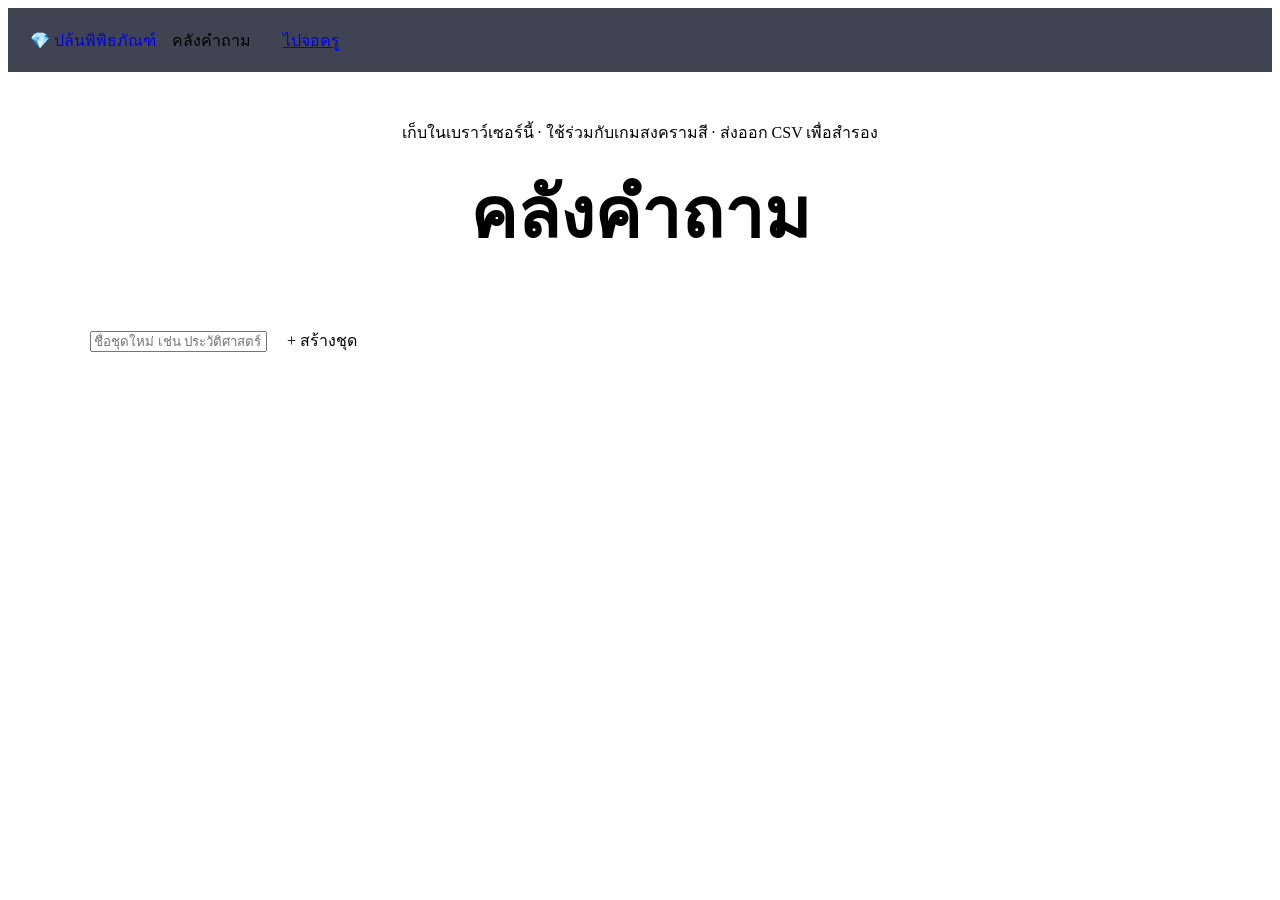
==== bank.html @ b101da9c "add bank.html" ====
<!doctype html>
<html lang="th">
<head>
<meta charset="utf-8">
<meta name="viewport" content="width=device-width, initial-scale=1">
<title>ปล้นพิพิธภัณฑ์ — คลังคำถาม</title>
<link rel="stylesheet" href="style.css">
<style>
  .top { height: 64px; display: flex; align-items: center; gap: 16px; padding: 0 22px; border-bottom: 1px solid var(--line); position: sticky; top: 0; z-index: 5; background: rgba(11,16,34,.78); backdrop-filter: blur(8px); }
  .top .logo { display: flex; align-items: center; gap: 10px; text-decoration: none; font: 800 1.1rem/1 var(--display); }
  .mark { width: 26px; height: 26px; border-radius: 7px; display: grid; grid-template-columns: 1fr 1fr; overflow: hidden; } .mark i { display: block; }
  .page { max-width: 1100px; margin: 0 auto; padding: 48px 24px 80px; }
  .page-head { text-align: center; margin-bottom: 40px; }
  .page-head h1 { font-size: clamp(2.6rem, 6vw, 4.4rem); margin-top: 12px; }
  /* ปุ่มทั่วไปในหน้านี้ = แคปซูลมืด, .primary = แคปซูลขาว */
  button { font: 600 .92rem/1 var(--display); padding: 12px 20px; border-radius: 999px; background: var(--surface); color: var(--ink); border: 1px solid var(--line-strong); cursor: pointer; transition: border-color .15s; white-space: nowrap; }
  button:hover { border-color: var(--ink); }
  button.primary { background: var(--ink); color: var(--bg); border-color: var(--ink); }
  button.danger { color: var(--bad); border-color: rgba(232,80,91,.4); }
  .sets-grid { display: grid; grid-template-columns: repeat(auto-fill, minmax(250px, 1fr)); gap: 14px; }
  .set-card { background: var(--surface); border: 1px solid var(--line); border-radius: 22px; padding: 20px; cursor: pointer; transition: border-color .15s, transform .2s; min-height: 130px; display: flex; flex-direction: column; justify-content: space-between; }
  .set-card:hover { border-color: var(--accent); transform: translateY(-3px); }
  .set-card b { font: 700 1.15rem/1.3 var(--display); }
  .two { display: grid; grid-template-columns: 380px 1fr; gap: 20px; }
  @media (max-width: 800px) { .two { grid-template-columns: 1fr; } }
  .panel { background: var(--surface); border: 1px solid var(--line); border-radius: 22px; padding: 20px; display: grid; gap: 10px; }
  .qitem { background: var(--surface); border: 1px solid var(--line); border-radius: 18px; padding: 16px; margin-bottom: 10px; }
  .qitem > b { font-family: var(--display); font-weight: 600; }
  .qitem .opt { font-size: .9rem; color: var(--muted); } .qitem .opt.ok { color: var(--accent); font-weight: 700; }
  .qitem .acts { display: flex; gap: 6px; margin-top: 10px; } .qitem .acts button { padding: 8px 14px; font-size: .82rem; }
  code { background: var(--bg2); padding: 2px 6px; border-radius: 6px; border: 1px solid var(--line); }
  .err { color: var(--bad); font-size: .85rem; }
</style>
</head>
<body>
<div class="top"><a class="logo" href="index.html">💎 ปล้นพิพิธภัณฑ์</a><span class="tag">คลังคำถาม</span><span class="grow"></span><a class="btn btn-primary btn-sm" href="host.html">ไปจอครู</a></div>

<div class="page">
  <div class="page-head"><span class="label">เก็บในเบราว์เซอร์นี้ · ใช้ร่วมกับเกมสงครามสี · ส่งออก CSV เพื่อสำรอง</span><h1 class="display">คลังคำถาม</h1></div>
  <!-- รายการชุด -->
  <div id="v-sets">
    <div class="row" style="margin-bottom:14px"><input id="new-set-name" placeholder="ชื่อชุดใหม่ เช่น ประวัติศาสตร์ ม.2 หน่วย 3" class="grow"><button class="primary" id="btn-new-set">+ สร้างชุด</button></div>
    <div class="sets-grid" id="sets-grid"></div>
  </div>

  <!-- รายละเอียดชุด -->
  <div id="v-set" style="display:none">
    <div class="row" style="margin-bottom:14px;flex-wrap:wrap">
      <a href="#" id="back" style="color:var(--muted);font-size:1.4rem">←</a>
      <h2 id="set-title" style="margin:0"></h2>
      <input id="rename" style="display:none;max-width:320px">
      <button id="btn-rename">✏️ เปลี่ยนชื่อ</button>
      <span class="grow"></span>
      <button id="btn-export-csv">⬇ ส่งออก CSV</button>
      <button id="btn-export-bulk">⬇ ส่งออกแบบ |</button>
      <button id="btn-dup">สำเนา</button>
      <button id="btn-del-set" class="danger">🗑️ ลบทั้งชุด</button>
    </div>
    <div class="two">
      <div style="display:grid;gap:14px;align-content:start">
        <div class="panel">
          <h3 id="form-h" style="margin:0">เพิ่มคำถามใหม่</h3>
          <textarea id="q-text" rows="2" placeholder="คำถาม"></textarea>
          <input id="q-a" placeholder="ตัวเลือก A"><input id="q-b" placeholder="ตัวเลือก B"><input id="q-c" placeholder="ตัวเลือก C"><input id="q-d" placeholder="ตัวเลือก D">
          <select id="q-correct"><option value="0">เฉลย: A</option><option value="1">เฉลย: B</option><option value="2">เฉลย: C</option><option value="3">เฉลย: D</option></select>
          <textarea id="q-explain" rows="2" placeholder="คำอธิบายเฉลย (โชว์บนมือถือเมื่อตอบผิด)"></textarea>
          <button class="primary" id="btn-save">บันทึกลงคลัง</button>
          <button id="btn-cancel" style="display:none">ยกเลิกการแก้ไข</button>
          <p class="muted" id="save-status" style="margin:0"></p>
        </div>
        <div class="panel">
          <button id="bulk-toggle" style="width:100%">📋 นำเข้าหลายข้อพร้อมกัน (วางข้อความ)</button>
          <div id="bulk-body" style="display:none">
            <p class="muted" style="font-size:.85rem;line-height:1.5;margin:4px 0">1 บรรทัดต่อ 1 คำถาม คั่นด้วย <code>|</code> (รูปแบบเดียวกับ quizjoy):<br><code>วิชา|คำถาม|A|B|C|D|เฉลย(A-D)|คำอธิบาย</code><br>ช่อง "วิชา" จะถูกข้าม ใส่อะไรก็ได้ • บรรทัดที่ขึ้นต้นด้วย # ถูกข้าม</p>
            <textarea id="bulk-text" rows="7" style="font-family:monospace;font-size:.8rem" placeholder="สังคม ม.2|กรุงศรีอยุธยาก่อตั้ง พ.ศ. ใด|1893|1350|1767|2100|B|"></textarea>
            <button id="btn-bulk" style="width:100%;margin-top:6px">นำเข้าทั้งหมด</button>
            <div id="bulk-result" style="font-size:.85rem"></div>
          </div>
        </div>
        <div class="panel">
          <label style="font-weight:800">📄 นำเข้าไฟล์ CSV <span class="muted" style="font-weight:400">(คอลัมน์: คำถาม,A,B,C,D,เฉลย,คำอธิบาย)</span></label>
          <input type="file" id="csv-file" accept=".csv,text/csv">
          <div id="csv-result" style="font-size:.85rem"></div>
        </div>
      </div>
      <div>
        <div class="row" style="margin-bottom:10px"><h3 style="margin:0">คำถามในชุดนี้ (<span id="q-count">0</span>)</h3><span class="grow"></span><input id="search" placeholder="ค้นหา" style="max-width:220px"></div>
        <div id="q-list"></div>
      </div>
    </div>
  </div>
</div>

<script src="js/bank.js"></script>
<script>
(() => {
  const $ = (id) => document.getElementById(id);
  const esc = (s) => String(s == null ? '' : s).replace(/[&<>"']/g, c => ({ '&': '&amp;', '<': '&lt;', '>': '&gt;', '"': '&quot;', "'": '&#39;' }[c]));
  let cur = null, editId = null;

  function renderSets() {
    const d = Bank.load();
    $('sets-grid').innerHTML = d.sets.map(s => `<div class="set-card" data-id="${s.id}"><b>${esc(s.name)}</b><div class="label">${s.questions.length} QUESTIONS${s.subject ? ' • ' + esc(s.subject) : ''}</div></div>`).join('');
    $('sets-grid').querySelectorAll('.set-card').forEach(el => el.onclick = () => openSet(el.dataset.id));
  }
  function openSet(id) {
    cur = Bank.getSet(id); if (!cur) return;
    $('v-sets').style.display = 'none'; $('v-set').style.display = '';
    $('set-title').textContent = cur.name; cancelEdit(); renderList();
  }
  function renderList() {
    cur = Bank.getSet(cur.id);
    const f = $('search').value.trim().toLowerCase();
    const qs = cur.questions.filter(q => !f || q.text.toLowerCase().includes(f));
    $('q-count').textContent = cur.questions.length;
    $('q-list').innerHTML = qs.map((q, i) => `<div class="qitem"><b>${i + 1}. ${esc(q.text)}</b>${['a', 'b', 'c', 'd'].map((k, j) => `<div class="opt ${j === q.correct ? 'ok' : ''}">${'ABCD'[j]}. ${esc(q[k])}${j === q.correct ? ' ✓' : ''}</div>`).join('')}${q.explain ? `<div class="muted" style="font-size:.85rem">💡 ${esc(q.explain)}</div>` : ''}<div class="acts"><button data-e="${q.id}">แก้ไข</button><button data-d="${q.id}" class="danger">ลบ</button></div></div>`).join('') || '<p class="muted">ยังไม่มีคำถาม</p>';
    $('q-list').querySelectorAll('[data-e]').forEach(b => b.onclick = () => startEdit(b.dataset.e));
    $('q-list').querySelectorAll('[data-d]').forEach(b => b.onclick = () => { if (confirm('ลบคำถามนี้?')) { Bank.deleteQuestion(cur.id, b.dataset.d); renderList(); } });
  }
  function startEdit(qid) {
    const q = cur.questions.find(x => x.id === qid); if (!q) return; editId = qid;
    $('form-h').textContent = 'แก้ไขคำถาม'; $('q-text').value = q.text; $('q-a').value = q.a; $('q-b').value = q.b; $('q-c').value = q.c; $('q-d').value = q.d; $('q-correct').value = q.correct; $('q-explain').value = q.explain || '';
    $('btn-cancel').style.display = ''; $('q-text').focus();
  }
  function cancelEdit() { editId = null; $('form-h').textContent = 'เพิ่มคำถามใหม่'; ['q-text', 'q-a', 'q-b', 'q-c', 'q-d', 'q-explain'].forEach(id => $(id).value = ''); $('q-correct').value = '0'; $('btn-cancel').style.display = 'none'; }
  $('btn-save').onclick = () => {
    const q = { text: $('q-text').value.trim(), a: $('q-a').value.trim(), b: $('q-b').value.trim(), c: $('q-c').value.trim(), d: $('q-d').value.trim(), correct: +$('q-correct').value, explain: $('q-explain').value.trim() };
    if (!q.text || !q.a || !q.b || !q.c || !q.d) { $('save-status').textContent = 'กรอกคำถามและตัวเลือกให้ครบ 4 ข้อ'; return; }
    if (editId) { Bank.updateQuestion(cur.id, editId, q); $('save-status').textContent = 'แก้ไขแล้ว ✓'; } else { Bank.addQuestions(cur.id, [q]); $('save-status').textContent = 'บันทึกแล้ว ✓'; }
    cancelEdit(); renderList();
  };
  $('btn-cancel').onclick = cancelEdit;
  $('search').oninput = renderList;
  $('back').onclick = (e) => { e.preventDefault(); $('v-set').style.display = 'none'; $('v-sets').style.display = ''; renderSets(); };
  $('btn-new-set').onclick = () => { const n = $('new-set-name').value.trim(); if (!n) return; const s = Bank.addSet(n); $('new-set-name').value = ''; openSet(s.id); };
  $('btn-rename').onclick = () => { const inp = $('rename'); if (inp.style.display === 'none') { inp.style.display = ''; inp.value = cur.name; inp.focus(); $('btn-rename').textContent = 'บันทึกชื่อ'; } else { Bank.renameSet(cur.id, inp.value || cur.name); cur = Bank.getSet(cur.id); $('set-title').textContent = cur.name; inp.style.display = 'none'; $('btn-rename').textContent = '✏️ เปลี่ยนชื่อ'; } };
  $('btn-del-set').onclick = () => { if (confirm(`ลบชุด "${cur.name}" ทั้งหมด ${cur.questions.length} ข้อ? กู้คืนไม่ได้`)) { Bank.deleteSet(cur.id); $('back').click(); } };
  $('btn-dup').onclick = () => { const c = Bank.duplicateSet(cur.id); if (c) openSet(c.id); };
  function download(name, text, type) { const a = document.createElement('a'); a.href = URL.createObjectURL(new Blob([text], { type })); a.download = name; a.click(); setTimeout(() => URL.revokeObjectURL(a.href), 2000); }
  $('btn-export-csv').onclick = () => download(cur.name + '.csv', Bank.toCSV(cur), 'text/csv;charset=utf-8');
  $('btn-export-bulk').onclick = () => download(cur.name + '.txt', Bank.toBulk(cur), 'text/plain;charset=utf-8');
  $('bulk-toggle').onclick = () => { const b = $('bulk-body'); b.style.display = b.style.display === 'none' ? '' : 'none'; };
  function showImport(el, res, added) {
    let h = added ? `<p style="color:var(--ok);margin:4px 0">✅ นำเข้าสำเร็จ ${added} ข้อ</p>` : '';
    if (res.errors.length) h += `<p class="err" style="margin:4px 0">⚠️ ข้าม ${res.errors.length} บรรทัดที่รูปแบบผิด:</p>` + res.errors.slice(0, 8).map(e => `<div class="err">บรรทัด ${e.line}: ${esc(e.message)}</div>`).join('');
    if (!added && !res.errors.length) h = '<p class="muted">ไม่พบข้อมูล</p>';
    el.innerHTML = h;
  }
  $('btn-bulk').onclick = () => { const res = Bank.parseBulk($('bulk-text').value); const n = res.valid.length ? Bank.addQuestions(cur.id, res.valid) : 0; showImport($('bulk-result'), res, n); if (n) $('bulk-text').value = ''; renderList(); };
  $('csv-file').onchange = (e) => { const f = e.target.files[0]; if (!f) return; const r = new FileReader(); r.onload = () => { const res = Bank.parseCSV(r.result); const n = res.valid.length ? Bank.addQuestions(cur.id, res.valid) : 0; showImport($('csv-result'), res, n); renderList(); e.target.value = ''; }; r.readAsText(f, 'utf-8'); };
  renderSets();
})();
</script>
</body>
</html>
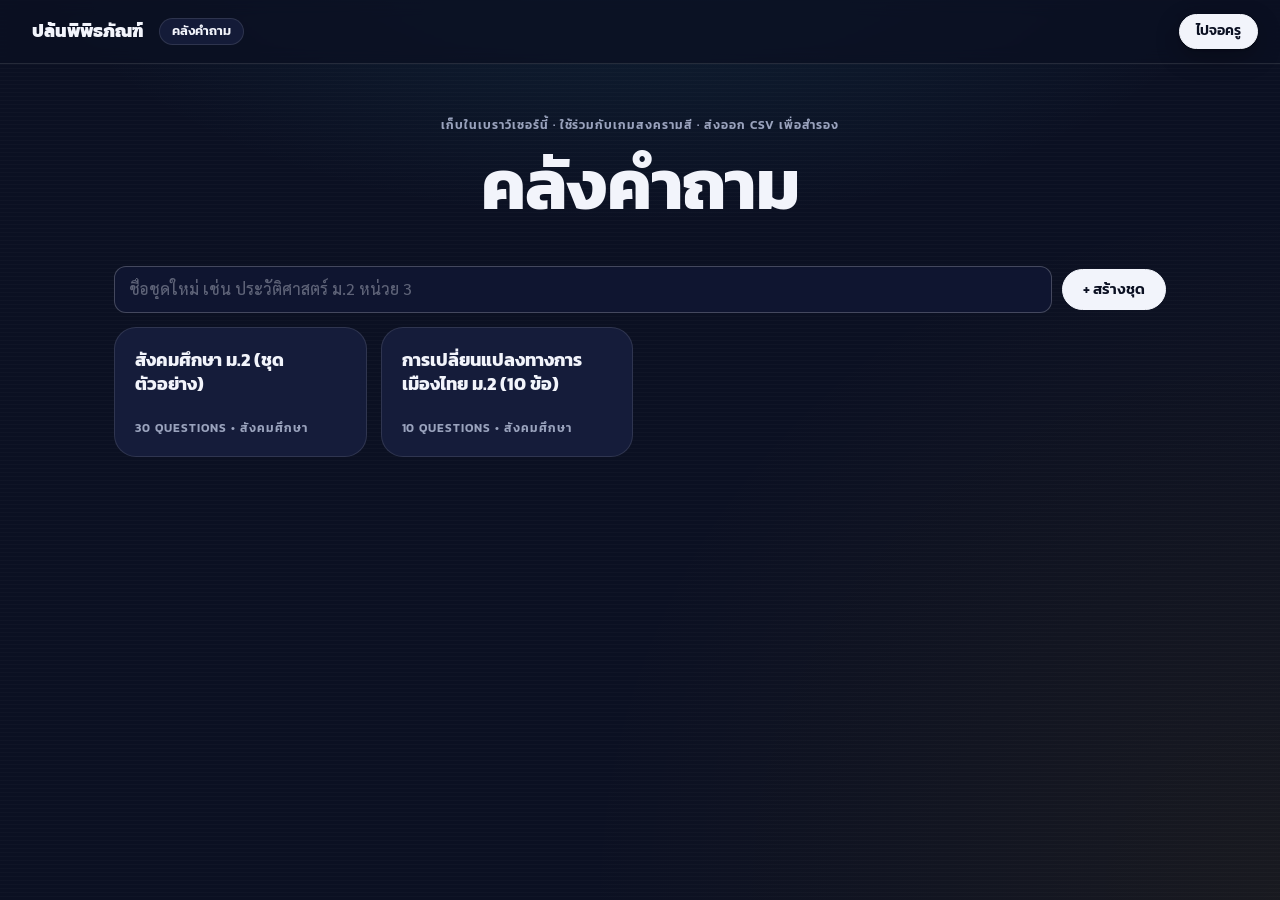
==== commit e6e0283f: "update bank.html" ====
--- a/bank.html
+++ b/bank.html
@@ -5,6 +5,7 @@
 <meta name="viewport" content="width=device-width, initial-scale=1">
 <title>ปล้นพิพิธภัณฑ์ — คลังคำถาม</title>
 <link rel="stylesheet" href="style.css">
+<link rel="stylesheet" href="pixel-ui.css">
 <style>
   .top { height: 64px; display: flex; align-items: center; gap: 16px; padding: 0 22px; border-bottom: 1px solid var(--line); position: sticky; top: 0; z-index: 5; background: rgba(11,16,34,.78); backdrop-filter: blur(8px); }
   .top .logo { display: flex; align-items: center; gap: 10px; text-decoration: none; font: 800 1.1rem/1 var(--display); }
@@ -32,8 +33,8 @@
   .err { color: var(--bad); font-size: .85rem; }
 </style>
 </head>
-<body>
-<div class="top"><a class="logo" href="index.html">💎 ปล้นพิพิธภัณฑ์</a><span class="tag">คลังคำถาม</span><span class="grow"></span><a class="btn btn-primary btn-sm" href="host.html">ไปจอครู</a></div>
+<body class="pxui bank">
+<div class="top"><a class="logo" href="index.html"><span data-spr="gem" data-px="26"></span> ปล้นพิพิธภัณฑ์</a><span class="tag">คลังคำถาม</span><span class="grow"></span><a class="btn btn-primary btn-sm" href="host.html">ไปจอครู</a></div>
 
 <div class="page">
   <div class="page-head"><span class="label">เก็บในเบราว์เซอร์นี้ · ใช้ร่วมกับเกมสงครามสี · ส่งออก CSV เพื่อสำรอง</span><h1 class="display">คลังคำถาม</h1></div>
@@ -49,12 +50,12 @@
       <a href="#" id="back" style="color:var(--muted);font-size:1.4rem">←</a>
       <h2 id="set-title" style="margin:0"></h2>
       <input id="rename" style="display:none;max-width:320px">
-      <button id="btn-rename">✏️ เปลี่ยนชื่อ</button>
+      <button id="btn-rename">เปลี่ยนชื่อ</button>
       <span class="grow"></span>
       <button id="btn-export-csv">⬇ ส่งออก CSV</button>
       <button id="btn-export-bulk">⬇ ส่งออกแบบ |</button>
       <button id="btn-dup">สำเนา</button>
-      <button id="btn-del-set" class="danger">🗑️ ลบทั้งชุด</button>
+      <button id="btn-del-set" class="danger">ลบทั้งชุด</button>
     </div>
     <div class="two">
       <div style="display:grid;gap:14px;align-content:start">
@@ -69,7 +70,7 @@
           <p class="muted" id="save-status" style="margin:0"></p>
         </div>
         <div class="panel">
-          <button id="bulk-toggle" style="width:100%">📋 นำเข้าหลายข้อพร้อมกัน (วางข้อความ)</button>
+          <button id="bulk-toggle" style="width:100%"><span data-spr="folder" data-px="20"></span> นำเข้าหลายข้อพร้อมกัน (วางข้อความ)</button>
           <div id="bulk-body" style="display:none">
             <p class="muted" style="font-size:.85rem;line-height:1.5;margin:4px 0">1 บรรทัดต่อ 1 คำถาม คั่นด้วย <code>|</code> (รูปแบบเดียวกับ quizjoy):<br><code>วิชา|คำถาม|A|B|C|D|เฉลย(A-D)|คำอธิบาย</code><br>ช่อง "วิชา" จะถูกข้าม ใส่อะไรก็ได้ • บรรทัดที่ขึ้นต้นด้วย # ถูกข้าม</p>
             <textarea id="bulk-text" rows="7" style="font-family:monospace;font-size:.8rem" placeholder="สังคม ม.2|กรุงศรีอยุธยาก่อตั้ง พ.ศ. ใด|1893|1350|1767|2100|B|"></textarea>
@@ -78,7 +79,7 @@
           </div>
         </div>
         <div class="panel">
-          <label style="font-weight:800">📄 นำเข้าไฟล์ CSV <span class="muted" style="font-weight:400">(คอลัมน์: คำถาม,A,B,C,D,เฉลย,คำอธิบาย)</span></label>
+          <label style="font-weight:800"><span data-spr="folder" data-px="20"></span> นำเข้าไฟล์ CSV <span class="muted" style="font-weight:400">(คอลัมน์: คำถาม,A,B,C,D,เฉลย,คำอธิบาย)</span></label>
           <input type="file" id="csv-file" accept=".csv,text/csv">
           <div id="csv-result" style="font-size:.85rem"></div>
         </div>
@@ -91,6 +92,10 @@
   </div>
 </div>
 
+<script src="js/sprites.js"></script>
+<script src="js/scene.js"></script>
+<script>Scene.mount({ dim: .72 });</script>
+<script src="js/exam-sets.js"></script>
 <script src="js/bank.js"></script>
 <script>
 (() => {
@@ -113,7 +118,7 @@
     const f = $('search').value.trim().toLowerCase();
     const qs = cur.questions.filter(q => !f || q.text.toLowerCase().includes(f));
     $('q-count').textContent = cur.questions.length;
-    $('q-list').innerHTML = qs.map((q, i) => `<div class="qitem"><b>${i + 1}. ${esc(q.text)}</b>${['a', 'b', 'c', 'd'].map((k, j) => `<div class="opt ${j === q.correct ? 'ok' : ''}">${'ABCD'[j]}. ${esc(q[k])}${j === q.correct ? ' ✓' : ''}</div>`).join('')}${q.explain ? `<div class="muted" style="font-size:.85rem">💡 ${esc(q.explain)}</div>` : ''}<div class="acts"><button data-e="${q.id}">แก้ไข</button><button data-d="${q.id}" class="danger">ลบ</button></div></div>`).join('') || '<p class="muted">ยังไม่มีคำถาม</p>';
+    $('q-list').innerHTML = qs.map((q, i) => `<div class="qitem"><b>${i + 1}. ${esc(q.text)}</b>${['a', 'b', 'c', 'd'].map((k, j) => `<div class="opt ${j === q.correct ? 'ok' : ''}">${'ABCD'[j]}. ${esc(q[k])}${j === q.correct ? ' ✓' : ''}</div>`).join('')}${q.explain ? `<div class="muted" style="font-size:.85rem">${Spr.img('bulb', 16)} ${esc(q.explain)}</div>` : ''}<div class="acts"><button data-e="${q.id}">แก้ไข</button><button data-d="${q.id}" class="danger">ลบ</button></div></div>`).join('') || '<p class="muted">ยังไม่มีคำถาม</p>';
     $('q-list').querySelectorAll('[data-e]').forEach(b => b.onclick = () => startEdit(b.dataset.e));
     $('q-list').querySelectorAll('[data-d]').forEach(b => b.onclick = () => { if (confirm('ลบคำถามนี้?')) { Bank.deleteQuestion(cur.id, b.dataset.d); renderList(); } });
   }
@@ -133,7 +138,7 @@
   $('search').oninput = renderList;
   $('back').onclick = (e) => { e.preventDefault(); $('v-set').style.display = 'none'; $('v-sets').style.display = ''; renderSets(); };
   $('btn-new-set').onclick = () => { const n = $('new-set-name').value.trim(); if (!n) return; const s = Bank.addSet(n); $('new-set-name').value = ''; openSet(s.id); };
-  $('btn-rename').onclick = () => { const inp = $('rename'); if (inp.style.display === 'none') { inp.style.display = ''; inp.value = cur.name; inp.focus(); $('btn-rename').textContent = 'บันทึกชื่อ'; } else { Bank.renameSet(cur.id, inp.value || cur.name); cur = Bank.getSet(cur.id); $('set-title').textContent = cur.name; inp.style.display = 'none'; $('btn-rename').textContent = '✏️ เปลี่ยนชื่อ'; } };
+  $('btn-rename').onclick = () => { const inp = $('rename'); if (inp.style.display === 'none') { inp.style.display = ''; inp.value = cur.name; inp.focus(); $('btn-rename').textContent = 'บันทึกชื่อ'; } else { Bank.renameSet(cur.id, inp.value || cur.name); cur = Bank.getSet(cur.id); $('set-title').textContent = cur.name; inp.style.display = 'none'; $('btn-rename').textContent = 'เปลี่ยนชื่อ'; } };
   $('btn-del-set').onclick = () => { if (confirm(`ลบชุด "${cur.name}" ทั้งหมด ${cur.questions.length} ข้อ? กู้คืนไม่ได้`)) { Bank.deleteSet(cur.id); $('back').click(); } };
   $('btn-dup').onclick = () => { const c = Bank.duplicateSet(cur.id); if (c) openSet(c.id); };
   function download(name, text, type) { const a = document.createElement('a'); a.href = URL.createObjectURL(new Blob([text], { type })); a.download = name; a.click(); setTimeout(() => URL.revokeObjectURL(a.href), 2000); }
@@ -141,8 +146,8 @@
   $('btn-export-bulk').onclick = () => download(cur.name + '.txt', Bank.toBulk(cur), 'text/plain;charset=utf-8');
   $('bulk-toggle').onclick = () => { const b = $('bulk-body'); b.style.display = b.style.display === 'none' ? '' : 'none'; };
   function showImport(el, res, added) {
-    let h = added ? `<p style="color:var(--ok);margin:4px 0">✅ นำเข้าสำเร็จ ${added} ข้อ</p>` : '';
-    if (res.errors.length) h += `<p class="err" style="margin:4px 0">⚠️ ข้าม ${res.errors.length} บรรทัดที่รูปแบบผิด:</p>` + res.errors.slice(0, 8).map(e => `<div class="err">บรรทัด ${e.line}: ${esc(e.message)}</div>`).join('');
+    let h = added ? `<p style="color:var(--ok);margin:4px 0">${Spr.img('check', 16)} นำเข้าสำเร็จ ${added} ข้อ</p>` : '';
+    if (res.errors.length) h += `<p class="err" style="margin:4px 0">${Spr.img('siren', 16)} ข้าม ${res.errors.length} บรรทัดที่รูปแบบผิด:</p>` + res.errors.slice(0, 8).map(e => `<div class="err">บรรทัด ${e.line}: ${esc(e.message)}</div>`).join('');
     if (!added && !res.errors.length) h = '<p class="muted">ไม่พบข้อมูล</p>';
     el.innerHTML = h;
   }
--- a/style.css
+++ b/style.css
@@ -0,0 +1,97 @@
+/* ============================================================
+   ปล้นพิพิธภัณฑ์ — ธีมกลางคืน (ห้องจัดแสดงยามดึก + เพชรเรืองแสง + ทอง + แดงสัญญาณกันขโมย)
+   ============================================================ */
+@import url('https://fonts.googleapis.com/css2?family=Kanit:wght@400;500;600;700;800&family=Sarabun:wght@400;600;700&display=swap');
+
+:root {
+  --bg: #0b1022;          /* กลางคืนน้ำเงินเข้ม */
+  --bg2: #141b38;
+  --surface: #151c3a;
+  --surface2: #0f1530;
+  --ink: #f2f4fb;
+  --muted: #9aa3bd;
+  --line: rgba(255,255,255,.11);
+  --line-strong: rgba(255,255,255,.22);
+  --gold: #f4b400;
+  --gold-soft: rgba(244,180,0,.14);
+  --gold-ink: #ffd36b;
+  --gold-line: rgba(244,180,0,.45);
+  --gem: #3fd0f0;         /* เพชร */
+  --gem-soft: rgba(63,208,240,.14);
+  --gem-ink: #7fe6fa;
+  --alarm: #ff4f5e;       /* สัญญาณกันขโมย */
+  --alarm-soft: rgba(255,79,94,.16);
+  --ok: #3ddc97;
+  --ok-soft: rgba(61,220,151,.15);
+  --bad: #ff4f5e;
+  --accent: #3fd0f0;
+  --display: 'Kanit', system-ui, sans-serif;
+  --body: 'Sarabun', 'Kanit', system-ui, sans-serif;
+  --shadow: 0 1px 2px rgba(0,0,0,.3), 0 8px 24px rgba(0,0,0,.28);
+  --shadow-lg: 0 2px 6px rgba(0,0,0,.35), 0 22px 50px rgba(0,0,0,.45);
+  --r: 18px;
+  /* ใช้ในหน้าคลังคำถามที่ยกมาจากสงครามสี */
+  --scan: none; --c0: #ff4f5e; --c1: #f4b400; --c2: #3fd0f0; --c3: #9b7bff;
+  color-scheme: dark;
+}
+* { box-sizing: border-box; }
+html, body { margin: 0; }
+body {
+  font-family: var(--body); color: var(--ink); background: var(--bg);
+  background-image:
+    radial-gradient(ellipse 70% 50% at 50% -10%, rgba(63,208,240,.10), transparent 70%),
+    radial-gradient(circle at 100% 100%, rgba(244,180,0,.06), transparent 45%),
+    repeating-linear-gradient(to bottom, rgba(255,255,255,.02) 0 1px, transparent 1px 4px);
+  background-attachment: fixed;
+  min-height: 100vh; -webkit-font-smoothing: antialiased;
+}
+h1, h2, h3, .display { font-family: var(--display); font-weight: 700; letter-spacing: -.01em; line-height: 1.15; margin: 0; }
+a { color: var(--gem-ink); }
+.muted { color: var(--muted); }
+.grow { flex: 1; }
+.row { display: flex; align-items: center; gap: 10px; }
+.label { font: 600 .78rem/1.2 var(--display); letter-spacing: .08em; text-transform: uppercase; color: var(--muted); }
+.tag { display: inline-flex; align-items: center; gap: 6px; font: 600 .8rem/1 var(--display); padding: 6px 12px; border-radius: 999px; background: var(--bg2); color: var(--ink); border: 1px solid var(--line); }
+.tag-gold { background: var(--gold-soft); border-color: var(--gold-line); color: var(--gold-ink); }
+.tag-gem { background: var(--gem-soft); border-color: rgba(63,208,240,.4); color: var(--gem-ink); }
+.card { background: var(--surface); border: 1px solid var(--line); border-radius: var(--r); padding: 20px; box-shadow: var(--shadow); }
+.sliced { }
+
+/* ปุ่ม */
+.btn { font: 600 1rem/1 var(--display); padding: 14px 22px; border-radius: 999px; border: 1px solid var(--line-strong); background: var(--surface); color: var(--ink); cursor: pointer; display: inline-flex; align-items: center; justify-content: center; gap: 8px; text-decoration: none; transition: transform .12s, box-shadow .15s, background .15s; box-shadow: var(--shadow); }
+.btn:hover { transform: translateY(-1px); box-shadow: var(--shadow-lg); }
+.btn:active { transform: translateY(1px); }
+.btn:disabled { opacity: .45; cursor: not-allowed; transform: none; box-shadow: none; }
+.btn-primary { background: var(--ink); color: var(--bg); border-color: var(--ink); }
+.btn-gold { background: var(--gold); color: #1a1300; border-color: #c48c00; box-shadow: 0 8px 26px rgba(244,180,0,.28); }
+.btn-alarm { background: var(--alarm); color: #fff; border-color: #c93b46; }
+.btn-ghost { background: transparent; box-shadow: none; }
+.btn-sm { padding: 9px 16px; font-size: .88rem; }
+.btn-lg { padding: 18px 30px; font-size: 1.2rem; }
+.btn-block { width: 100%; }
+
+input, select, textarea { font: 500 1rem/1.3 var(--body); padding: 12px 14px; border-radius: 12px; border: 1px solid var(--line-strong); background: var(--surface2); color: var(--ink); width: 100%; }
+select option { background: var(--surface2); color: var(--ink); }
+input::placeholder, textarea::placeholder { color: rgba(242,244,251,.35); }
+input:focus, select:focus, textarea:focus { outline: 3px solid var(--gem-soft); border-color: var(--gem); }
+
+.view { display: none; }
+.view.on { display: block; }
+
+/* โลโก้ */
+.logo { display: inline-flex; align-items: center; gap: 10px; font: 800 1.15rem/1 var(--display); color: var(--ink); text-decoration: none; }
+.logo .gem { width: 34px; height: 34px; filter: drop-shadow(0 0 8px rgba(63,208,240,.55)); }
+
+/* เพชร (svg inline) */
+.gem-ico { width: 1em; height: 1em; vertical-align: -0.12em; display: inline-block; filter: drop-shadow(0 0 4px rgba(63,208,240,.5)); }
+
+/* ป๊อป */
+@keyframes pop { 0% { transform: scale(.6); opacity: 0 } 60% { transform: scale(1.08); opacity: 1 } 100% { transform: scale(1) } }
+.pop { animation: pop .35s cubic-bezier(.2,.9,.3,1.3) both; }
+@keyframes fadeup { from { transform: translateY(10px); opacity: 0 } to { transform: none; opacity: 1 } }
+.fadeup { animation: fadeup .35s ease both; }
+@keyframes shake { 0%,100% { transform: translateX(0) } 20% { transform: translateX(-8px) } 40% { transform: translateX(8px) } 60% { transform: translateX(-5px) } 80% { transform: translateX(5px) } }
+.shake { animation: shake .45s ease; }
+@media (prefers-reduced-motion: reduce) { .pop, .fadeup, .shake { animation-duration: .01s; } }
+
+.toast { position: fixed; left: 50%; bottom: 22px; transform: translateX(-50%); background: var(--ink); color: var(--bg); padding: 12px 20px; border-radius: 999px; font: 600 .98rem/1.3 var(--display); z-index: 90; box-shadow: var(--shadow-lg); max-width: calc(100% - 32px); text-align: center; }
